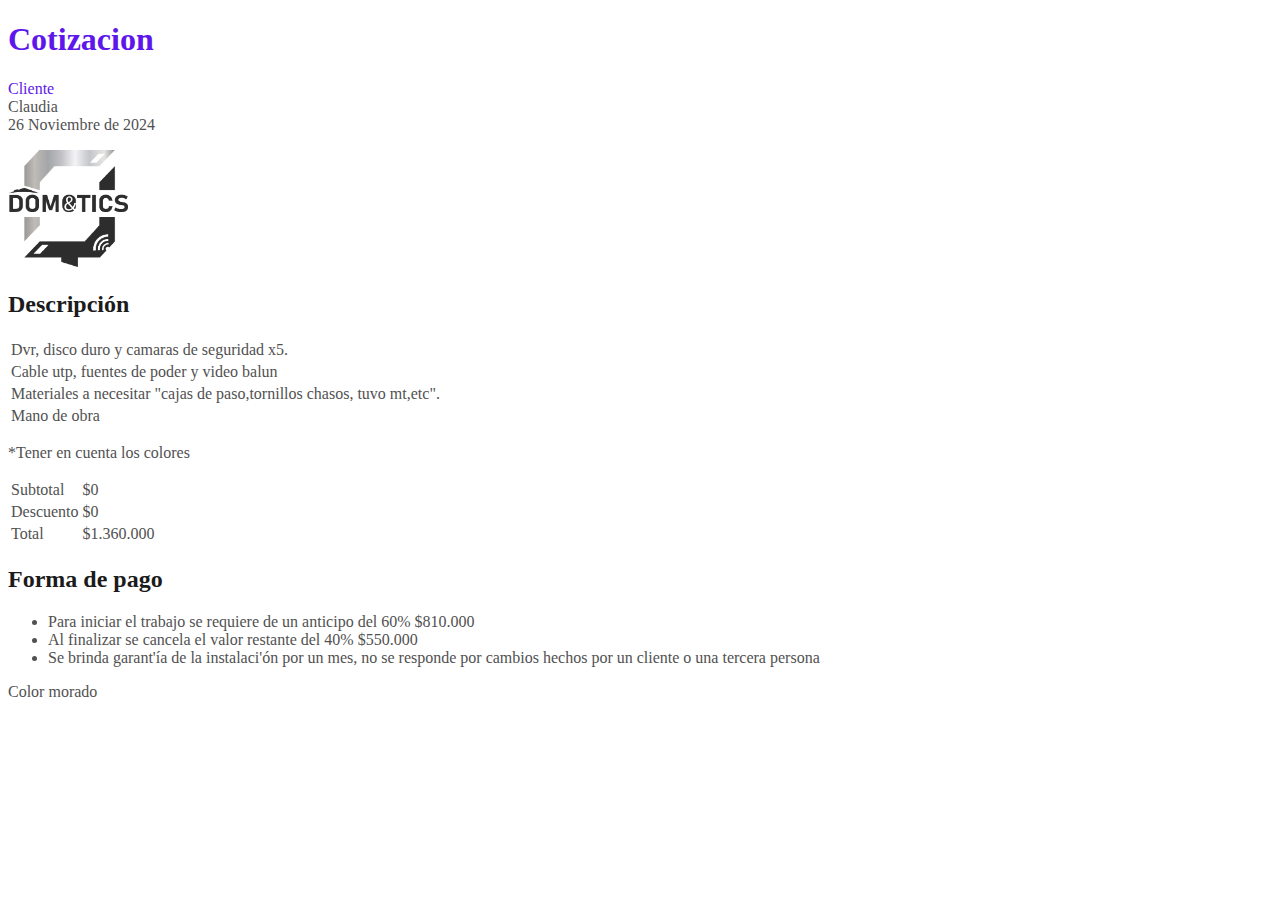
==== index.html @ af8cd042 "agregado estilo" ====
<!DOCTYPE html>
<html lang="es">

<head>
	<meta charset="UTF-8">
	<meta name="viewport" content="width=device-width, initial-scale=1.0">
	<title>Cotizacion</title>
	<link rel="stylesheet" href="estilo.css">
</head>

<body>
	<header id="cabezote-principal">
		<h1>Cotizacion</h1>
		<div id="Cliente">
			<p>
				<span>Cliente</span>
				<span>Claudia</span>
				<span>26 Noviembre de 2024</span>
			</p>
		</div>
		<img src="logo.jpg" alt="logo" width="120" />
	</header>
	<main>
		<section id="desc">
			<header>
				<h2>Descripción</h2>
			</header>
			<article>
				<table>
					<tr>
						<td>Dvr, disco duro y camaras de seguridad x5.</td>
						<td></td>
					</tr>
					<tr>
						<td>Cable utp, fuentes de poder y video balun</td>
						<td></td>
					</tr>
					<tr>
						<td>Materiales a necesitar "cajas de paso,tornillos chasos, tuvo mt,etc".</td>
						<td></td>
					</tr>
					<tr>
						<td>Mano de obra</td>
						<td></td>
					</tr>
				</table>
				<p>*Tener en cuenta los colores</p>
			</article>
			<article>
				<table>
					<tr>
						<td>Subtotal</td>
						<td>$0</td>
					</tr>
					<tr>
						<td>Descuento</td>
						<td>$0</td>
					</tr>
					<tr>
						<td>Total</td>
						<td>$1.360.000</td>
					</tr>
				</table>
			</article>
		</section>
		<section>
			<header>
				<h2>Forma de pago</h2>
			</header>
			<ul>
				<li>Para iniciar el trabajo se requiere de un anticipo del 60% $810.000</li>
				<li>Al finalizar se cancela el valor restante del 40% $550.000</li>
				<li>Se brinda garant'ía de la instalaci'ón por un mes, no se responde por cambios hechos por un cliente
					o una tercera persona</li>
			</ul>
		</section>
	</main>
	<footer>
		<div>Color morado</div>
	</footer>
</body>

</html>
---- estilo.css ----
/* variables*/
:root {
	--morado: #5E17EB;
	--black: #000;
	--text: #515151;
	--negrita: #1b1b1b;
}

body {
	color: var(--text);
}

/*elementos globales*/
h1,
h2,
h3,
h4,
h5,
h6 {
	color: var(--negrita)
}

/* elementos especificos*/

header#cabezote-principal h1 {
	color: #5E17EB;
}

header#cabezote-principal div#Cliente p span {
	display: block;
}

header#cabezote-principal div#Cliente p span:first-child {
	color: var(--morado);
}


/*header#cabezote-principal div#Cliente */
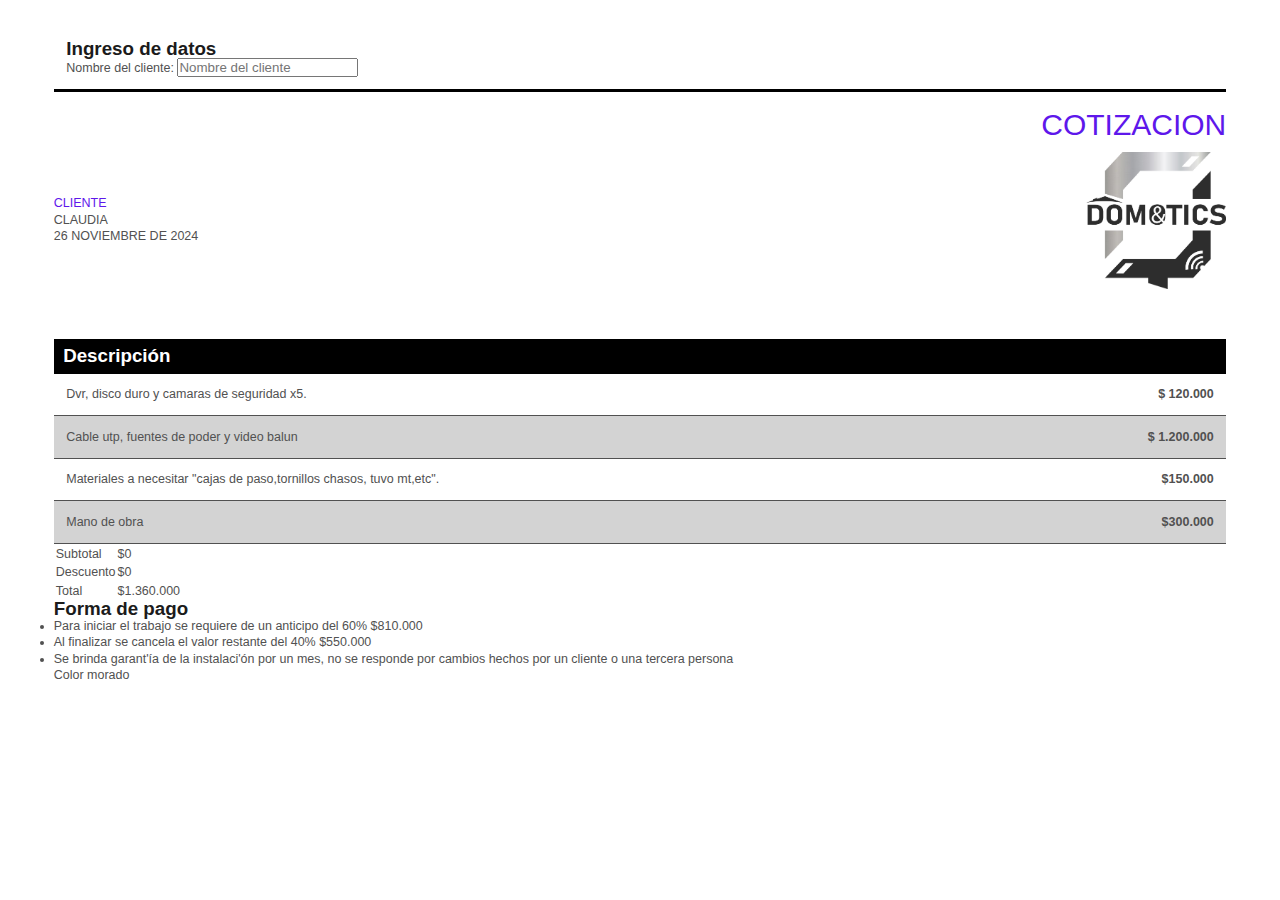
==== commit 784fe91b: "Primero" ====
--- a/index.html
+++ b/index.html
@@ -9,42 +9,50 @@
 </head>
 
 <body>
-	<header id="cabezote-principal">
-		<h1>Cotizacion</h1>
-		<div id="Cliente">
-			<p>
-				<span>Cliente</span>
-				<span>Claudia</span>
-				<span>26 Noviembre de 2024</span>
-			</p>
-		</div>
-		<img src="logo.jpg" alt="logo" width="120" />
-	</header>
+	<section id="data-input">
+		<h2>Ingreso de datos</h2>
+		<label for="nombre-cliente">
+			<span>Nombre del cliente:</span>
+			<input type="text" name="nombre-cliente" id="nombre-cliente" placeholder="Nombre del cliente">
+		</label>
+	</section>
 	<main>
+		<header id="cabezote-principal">
+			<h1>Cotizacion</h1>
+			<div id="Cliente">
+				<p>
+					<span>Cliente</span>
+					<span>Claudia</span>
+					<span>26 Noviembre de 2024</span>
+				</p>
+			</div>
+			<img src="logo.jpg" alt="logo" width="120" />
+		</header>
 		<section id="desc">
 			<header>
 				<h2>Descripción</h2>
 			</header>
 			<article>
-				<table>
-					<tr>
-						<td>Dvr, disco duro y camaras de seguridad x5.</td>
-						<td></td>
+				<table id="item-desc">
+					<tr class="linea">
+						<td class="item-desc__text">Dvr, disco duro y camaras de seguridad x5.</td>
+						<td class="item-desc__price">$ 120.000</td>
 					</tr>
-					<tr>
-						<td>Cable utp, fuentes de poder y video balun</td>
-						<td></td>
+					<tr class="linea">
+						<td class="item-desc__text">Cable utp, fuentes de poder y video balun</td>
+						<td class="item-desc__price">$ 1.200.000</td>
 					</tr>
-					<tr>
-						<td>Materiales a necesitar "cajas de paso,tornillos chasos, tuvo mt,etc".</td>
-						<td></td>
+					<tr class="linea">
+						<td class="item-desc__text">Materiales a necesitar "cajas de paso,tornillos chasos, tuvo
+							mt,etc".
+						</td>
+						<td class="item-desc__price">$150.000</td>
 					</tr>
-					<tr>
-						<td>Mano de obra</td>
-						<td></td>
+					<tr class="linea">
+						<td class="item-desc__text">Mano de obra</td>
+						<td class="item-desc__price">$300.000</td>
 					</tr>
 				</table>
-				<p>*Tener en cuenta los colores</p>
 			</article>
 			<article>
 				<table>
--- a/estilo.css
+++ b/estilo.css
@@ -4,35 +4,117 @@
 	--black: #000;
 	--text: #515151;
 	--negrita: #1b1b1b;
+	--line-height: 1.65em;
+}
+
+/*elementos globales o comunes*/
+
+
+html {
+	font-size: 62.5%;
+	font-family: sans-serif;
+	line-height: var(--line-height);
 }
 
 body {
 	color: var(--text);
+	font-size: 1.25rem;
+	margin: 2.3em 4.3em 0em;
 }
 
-/*elementos globales*/
+* {
+	margin: 0;
+	padding: 0;
+}
+
 h1,
 h2,
 h3,
 h4,
 h5,
 h6 {
-	color: var(--negrita)
+	color: var(--negrita);
+	font-size: 1.5em;
 }
 
 /* elementos especificos*/
 
+header#cabezote-principal {
+	display: flex;
+	align-items: center;
+	flex-wrap: wrap;
+	justify-content: space-between;
+}
+
 header#cabezote-principal h1 {
 	color: #5E17EB;
+	font-size: 2.4em;
+	font-weight: normal;
+	margin-bottom: 0.6em;
+	text-align: right;
+	text-transform: uppercase;
+	width: 100%;
 }
+
+header#cabezote-principal div#Cliente {}
 
 header#cabezote-principal div#Cliente p span {
 	display: block;
+	text-transform: uppercase;
 }
 
 header#cabezote-principal div#Cliente p span:first-child {
 	color: var(--morado);
 }
 
+header#cabezote-principal img {
+	width: 140px;
+}
 
-/*header#cabezote-principal div#Cliente */+#data-input {
+	border-bottom: solid .25em #000;
+	margin-bottom: 2em;
+	padding: 1em;
+}
+
+#desc header {
+	margin-top: 4em;
+}
+
+#desc header h2 {
+	background-color: #000;
+	color: white;
+	padding: .5em;
+}
+
+#item-desc {
+	border-collapse: collapse;
+	width: 100%;
+}
+
+#item-desc .linea {
+	border-bottom: solid .125em var(--text);
+	height: calc(2*var(--line-height));
+
+}
+
+#item-desc .linea:nth-child(even) {
+	background-color: lightgray;
+}
+
+#item-desc .linea .item-desc__price {
+	font-weight: bold;
+	text-align: right;
+
+}
+
+#item-desc .linea td[class^="item-desc__"] {
+	padding: 1em;
+}
+
+/* @media print {
+
+	body {
+		background-color: aqua;
+	}
+}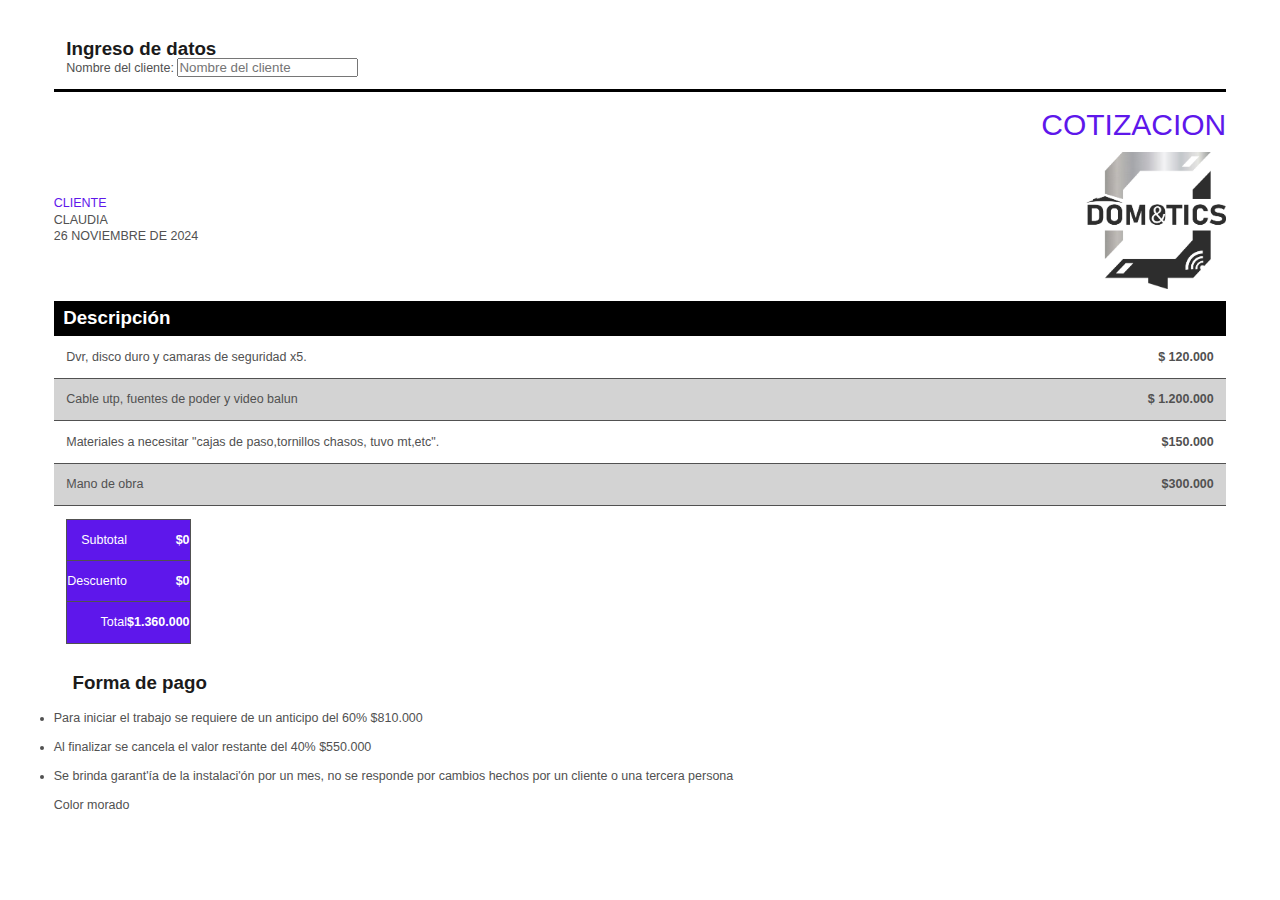
==== commit c72ccdb9: "estilo subtotal" ====
--- a/index.html
+++ b/index.html
@@ -55,28 +55,28 @@
 				</table>
 			</article>
 			<article>
-				<table>
-					<tr>
-						<td>Subtotal</td>
-						<td>$0</td>
+				<table id="total-descu">
+					<tr class="linea">
+						<td class="total-desc__texto">Subtotal</td>
+						<td class="total-desc__price">$0</td>
 					</tr>
-					<tr>
-						<td>Descuento</td>
-						<td>$0</td>
+					<tr class="linea">
+						<td class="total-desc__texto">Descuento</td>
+						<td class="total-desc__price">$0</td>
 					</tr>
-					<tr>
-						<td>Total</td>
-						<td>$1.360.000</td>
+					<tr class="linea">
+						<td class="total-desc__texto">Total</td>
+						<td class="total-desc__price">$1.360.000</td>
 					</tr>
 				</table>
 			</article>
 		</section>
-		<section>
+		<section id="formaDePago">
 			<header>
 				<h2>Forma de pago</h2>
 			</header>
 			<ul>
-				<li>Para iniciar el trabajo se requiere de un anticipo del 60% $810.000</li>
+				<li class="inicioPago">Para iniciar el trabajo se requiere de un anticipo del 60% $810.000</li>
 				<li>Al finalizar se cancela el valor restante del 40% $550.000</li>
 				<li>Se brinda garant'ía de la instalaci'ón por un mes, no se responde por cambios hechos por un cliente
 					o una tercera persona</li>
--- a/estilo.css
+++ b/estilo.css
@@ -56,8 +56,6 @@
 	width: 100%;
 }
 
-header#cabezote-principal div#Cliente {}
-
 header#cabezote-principal div#Cliente p span {
 	display: block;
 	text-transform: uppercase;
@@ -78,7 +76,7 @@
 }
 
 #desc header {
-	margin-top: 4em;
+	margin-top: 1em;
 }
 
 #desc header h2 {
@@ -112,9 +110,43 @@
 	padding: 1em;
 }
 
+#total-descu {
+	border-collapse: collapse;
+	text-align: right;
+	margin: 1em;
+
+}
+
+#total-descu .linea {
+	border: solid .125em var(--text);
+	height: calc(2*var(--line-height));
+
+}
+
+
+#total-descu .linea .total-desc__price {
+	font-weight: bold;
+}
+
+#total-descu .linea td[class^="total-desc__"] {
+	background-color: var(--morado);
+	color: white;
+
+}
+
+#formaDePago header h2 {
+	border-bottom: #000;
+	padding: 1em;
+}
+
+#formaDePago ul li {
+	padding-bottom: 1em;
+
+}
+
 /* @media print {
 
-	body {
-		background-color: aqua;
+body {
+	background-color: aqua;
 	}
-}+	}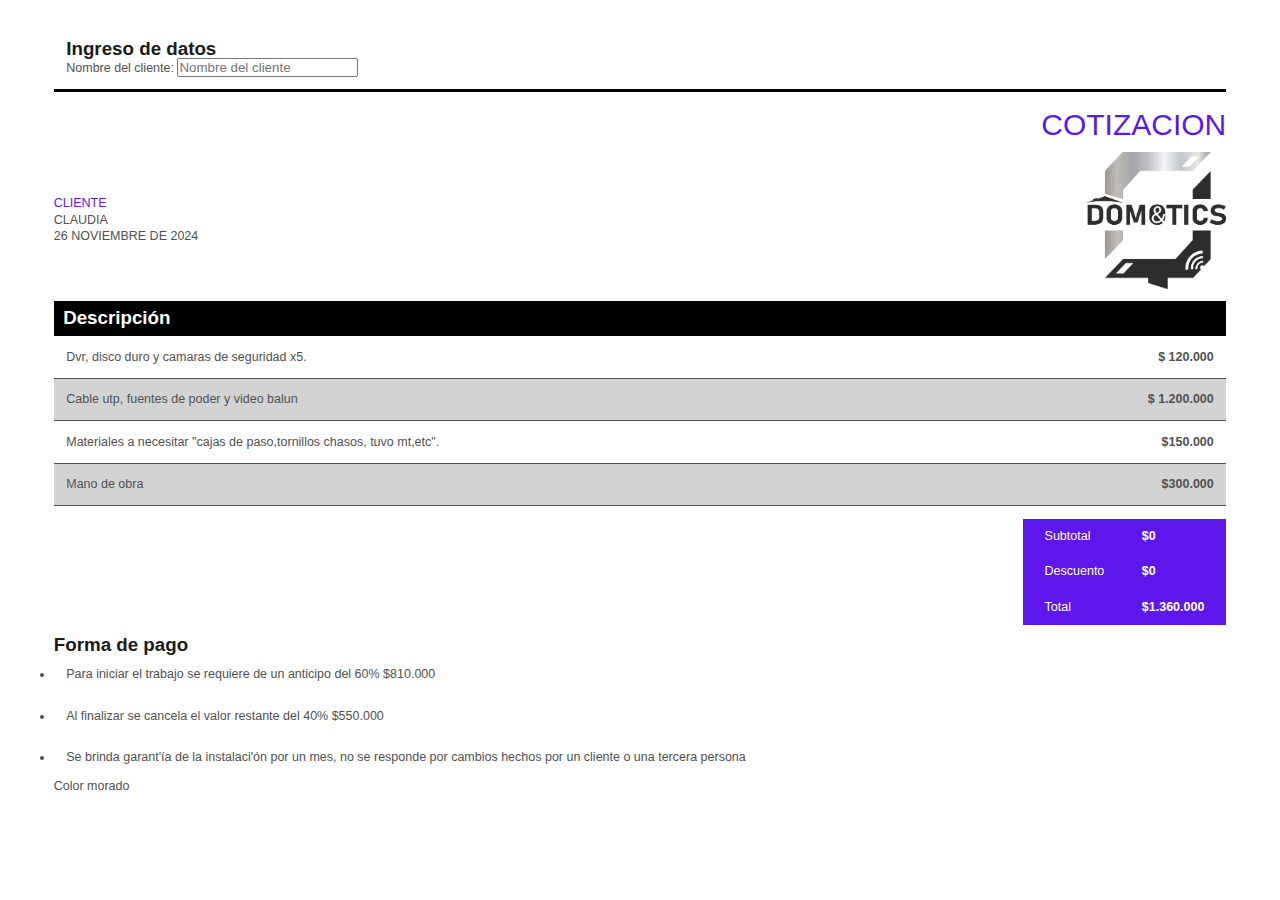
==== commit ce94d3d9: "Mejora de codigo estilo subtotal" ====
--- a/index.html
+++ b/index.html
@@ -54,7 +54,7 @@
 					</tr>
 				</table>
 			</article>
-			<article>
+			<article id="wrapper-total-descu">
 				<table id="total-descu">
 					<tr class="linea">
 						<td class="total-desc__texto">Subtotal</td>
--- a/estilo.css
+++ b/estilo.css
@@ -110,41 +110,45 @@
 	padding: 1em;
 }
 
+#wrapper-total-descu {
+	display: flex;
+	justify-content: flex-end;
+	margin-top: 1em;
+}
+
 #total-descu {
 	border-collapse: collapse;
-	text-align: right;
-	margin: 1em;
-
 }
-
-#total-descu .linea {
-	border: solid .125em var(--text);
-	height: calc(2*var(--line-height));
-
-}
-
 
 #total-descu .linea .total-desc__price {
 	font-weight: bold;
+	padding-right: 1.75em;
 }
 
-#total-descu .linea td[class^="total-desc__"] {
+/*
+#total-descu .linea td.total-desc__texto,
+#total-descu .linea td.total-desc__price
+*/
+#total-descu [class^="total-desc__"] {
 	background-color: var(--morado);
 	color: white;
-
+	padding: .75em;
 }
 
-#formaDePago header h2 {
-	border-bottom: #000;
-	padding: 1em;
+#total-descu .total-desc__texto {
+	padding-right: 2.25em;
+	padding-left: 1.75em;
+}
+
+#formaDePago {
+	/* colcoarle borde inferiorA*/
+	margin-top: 1em;
 }
 
 #formaDePago ul li {
-	padding-bottom: 1em;
+	padding: 1em;
 
-}
-
-/* @media print {
+	/* @media print {
 
 body {
 	background-color: aqua;
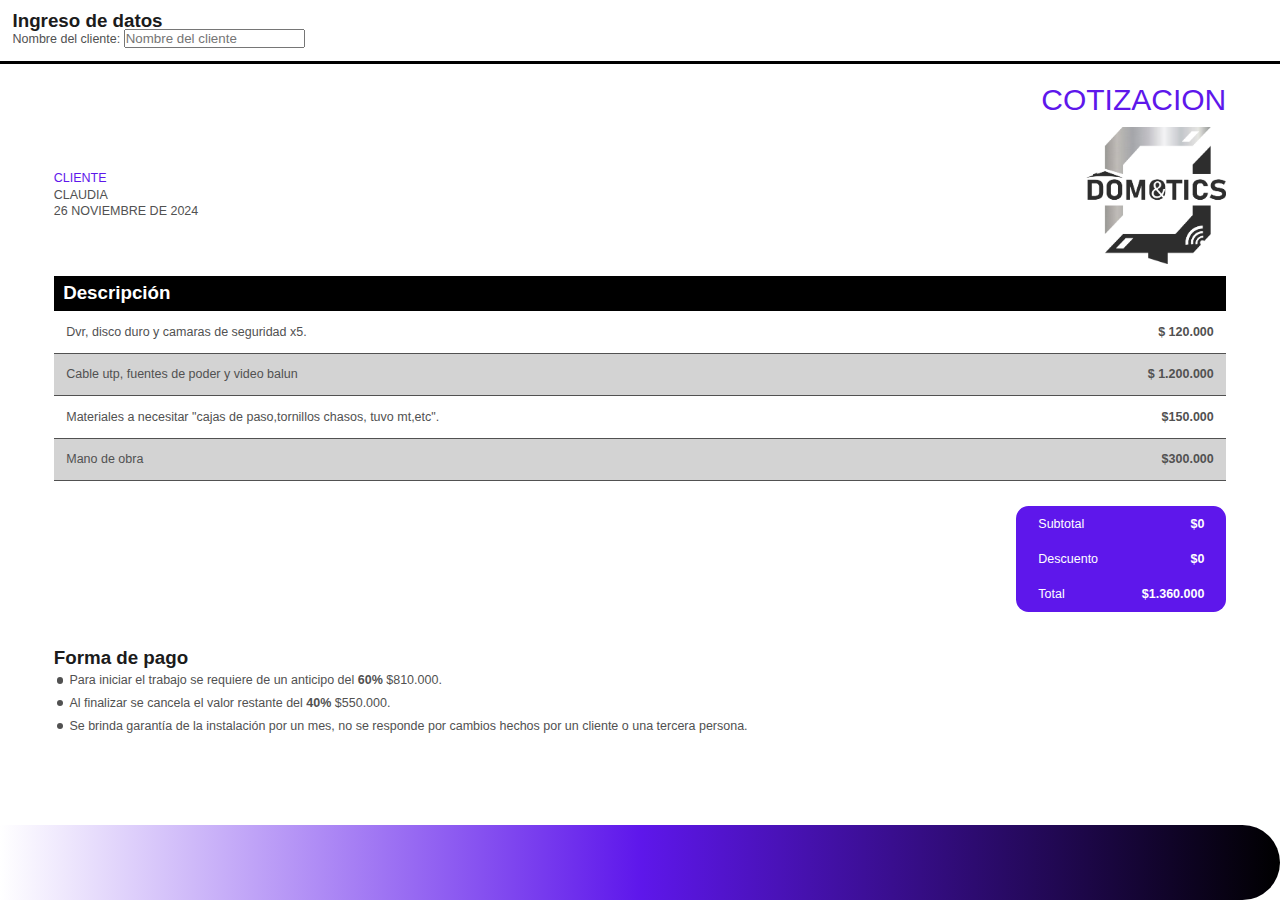
==== commit b5745bab: "terminado diseño y maquetado" ====
--- a/index.html
+++ b/index.html
@@ -5,7 +5,8 @@
 	<meta charset="UTF-8">
 	<meta name="viewport" content="width=device-width, initial-scale=1.0">
 	<title>Cotizacion</title>
-	<link rel="stylesheet" href="estilo.css">
+	<link rel="stylesheet" href="estilo.css" media="screen">
+	<link href="estilo.css" media="print" rel="stylesheet" />
 </head>
 
 <body>
@@ -55,20 +56,22 @@
 				</table>
 			</article>
 			<article id="wrapper-total-descu">
-				<table id="total-descu">
-					<tr class="linea">
-						<td class="total-desc__texto">Subtotal</td>
-						<td class="total-desc__price">$0</td>
-					</tr>
-					<tr class="linea">
-						<td class="total-desc__texto">Descuento</td>
-						<td class="total-desc__price">$0</td>
-					</tr>
-					<tr class="linea">
-						<td class="total-desc__texto">Total</td>
-						<td class="total-desc__price">$1.360.000</td>
-					</tr>
-				</table>
+				<div class="contenedor-borde">
+					<table id="total-descu">
+						<tr class="linea">
+							<td class="total-desc__texto">Subtotal</td>
+							<td class="total-desc__price">$0</td>
+						</tr>
+						<tr class="linea">
+							<td class="total-desc__texto">Descuento</td>
+							<td class="total-desc__price">$0</td>
+						</tr>
+						<tr class="linea">
+							<td class="total-desc__texto">Total</td>
+							<td class="total-desc__price">$1.360.000</td>
+						</tr>
+					</table>
+				</div>
 			</article>
 		</section>
 		<section id="formaDePago">
@@ -76,15 +79,19 @@
 				<h2>Forma de pago</h2>
 			</header>
 			<ul>
-				<li class="inicioPago">Para iniciar el trabajo se requiere de un anticipo del 60% $810.000</li>
-				<li>Al finalizar se cancela el valor restante del 40% $550.000</li>
-				<li>Se brinda garant'ía de la instalaci'ón por un mes, no se responde por cambios hechos por un cliente
-					o una tercera persona</li>
+				<li class="inicioPago">
+					Para iniciar el trabajo se requiere de un anticipo del <strong>60%</strong> <span>$810.000</span>.
+				</li>
+				<li>
+					Al finalizar se cancela el valor restante del <strong>40%</strong> <span>$550.000</span>.
+				</li>
+				<li>Se brinda garantía de la instalación por un mes, no se responde por cambios hechos por un cliente
+					o una tercera persona.</li>
 			</ul>
 		</section>
 	</main>
 	<footer>
-		<div>Color morado</div>
+		<div class="contenedor-borde"></div>
 	</footer>
 </body>
 
--- a/estilo.css
+++ b/estilo.css
@@ -19,10 +19,11 @@
 body {
 	color: var(--text);
 	font-size: 1.25rem;
-	margin: 2.3em 4.3em 0em;
+	min-height: 100vh;
 }
 
 * {
+	box-sizing: border-box;
 	margin: 0;
 	padding: 0;
 }
@@ -37,8 +38,12 @@
 	font-size: 1.5em;
 }
 
-/* elementos especificos*/
-
+
+/**********************
+ elementos especificos
+***************************/
+
+/* Main header*/
 header#cabezote-principal {
 	display: flex;
 	align-items: center;
@@ -69,12 +74,21 @@
 	width: 140px;
 }
 
+
+
+
+/*Main section descripcion*/
+
 #data-input {
 	border-bottom: solid .25em #000;
 	margin-bottom: 2em;
 	padding: 1em;
 }
 
+main {
+	margin: 2.3em 4.3em;
+}
+
 #desc header {
 	margin-top: 1em;
 }
@@ -113,7 +127,7 @@
 #wrapper-total-descu {
 	display: flex;
 	justify-content: flex-end;
-	margin-top: 1em;
+	margin-top: 2em;
 }
 
 #total-descu {
@@ -123,6 +137,7 @@
 #total-descu .linea .total-desc__price {
 	font-weight: bold;
 	padding-right: 1.75em;
+	text-align: right;
 }
 
 /*
@@ -136,21 +151,71 @@
 }
 
 #total-descu .total-desc__texto {
-	padding-right: 2.25em;
+	padding-right: 2.75em;
 	padding-left: 1.75em;
 }
+
+
+
+/*main section forma de pago*/
 
 #formaDePago {
 	/* colcoarle borde inferiorA*/
-	margin-top: 1em;
-}
-
-#formaDePago ul li {
-	padding: 1em;
-
-	/* @media print {
-
-body {
-	background-color: aqua;
+	margin-top: 3em;
+}
+
+#formaDePago ul {
+	list-style: none;
+}
+
+#formaDePago li {
+	position: relative;
+	padding-left: 1.25em;
+	margin: .5em 0;
+}
+
+#formaDePago ul li::before {
+	background-color: var(--text);
+	border-radius: 100%;
+	content: " ";
+	display: block;
+	left: 0.25em;
+	top: 0.65em;
+	width: 0.5em;
+
+	position: absolute;
+	height: 0.5em;
+	transform: translate(0, -50%);
+}
+
+.contenedor-borde {
+	border-radius: 4em;
+	overflow: hidden;
+}
+
+#wrapper-total-descu .contenedor-borde {
+	border-radius: 1em;
+}
+
+
+
+/* footer - pie de pagina */
+footer {
+	position: sticky;
+	top: 100vh;
+}
+
+footer .contenedor-borde {
+	background: linear-gradient(to right, white, var(--morado), var(--black));
+	border-bottom-left-radius: 0;
+	border-top-left-radius: 0;
+	height: 6em;
+	margin-top: 3em;
+}
+
+@media print {
+	#data-input {
+		display: none;
 	}
-	}+
+}--- a/estilo.css
+++ b/estilo.css
@@ -19,10 +19,11 @@
 body {
 	color: var(--text);
 	font-size: 1.25rem;
-	margin: 2.3em 4.3em 0em;
+	min-height: 100vh;
 }
 
 * {
+	box-sizing: border-box;
 	margin: 0;
 	padding: 0;
 }
@@ -37,8 +38,12 @@
 	font-size: 1.5em;
 }
 
-/* elementos especificos*/
-
+
+/**********************
+ elementos especificos
+***************************/
+
+/* Main header*/
 header#cabezote-principal {
 	display: flex;
 	align-items: center;
@@ -69,12 +74,21 @@
 	width: 140px;
 }
 
+
+
+
+/*Main section descripcion*/
+
 #data-input {
 	border-bottom: solid .25em #000;
 	margin-bottom: 2em;
 	padding: 1em;
 }
 
+main {
+	margin: 2.3em 4.3em;
+}
+
 #desc header {
 	margin-top: 1em;
 }
@@ -113,7 +127,7 @@
 #wrapper-total-descu {
 	display: flex;
 	justify-content: flex-end;
-	margin-top: 1em;
+	margin-top: 2em;
 }
 
 #total-descu {
@@ -123,6 +137,7 @@
 #total-descu .linea .total-desc__price {
 	font-weight: bold;
 	padding-right: 1.75em;
+	text-align: right;
 }
 
 /*
@@ -136,21 +151,71 @@
 }
 
 #total-descu .total-desc__texto {
-	padding-right: 2.25em;
+	padding-right: 2.75em;
 	padding-left: 1.75em;
 }
+
+
+
+/*main section forma de pago*/
 
 #formaDePago {
 	/* colcoarle borde inferiorA*/
-	margin-top: 1em;
-}
-
-#formaDePago ul li {
-	padding: 1em;
-
-	/* @media print {
-
-body {
-	background-color: aqua;
+	margin-top: 3em;
+}
+
+#formaDePago ul {
+	list-style: none;
+}
+
+#formaDePago li {
+	position: relative;
+	padding-left: 1.25em;
+	margin: .5em 0;
+}
+
+#formaDePago ul li::before {
+	background-color: var(--text);
+	border-radius: 100%;
+	content: " ";
+	display: block;
+	left: 0.25em;
+	top: 0.65em;
+	width: 0.5em;
+
+	position: absolute;
+	height: 0.5em;
+	transform: translate(0, -50%);
+}
+
+.contenedor-borde {
+	border-radius: 4em;
+	overflow: hidden;
+}
+
+#wrapper-total-descu .contenedor-borde {
+	border-radius: 1em;
+}
+
+
+
+/* footer - pie de pagina */
+footer {
+	position: sticky;
+	top: 100vh;
+}
+
+footer .contenedor-borde {
+	background: linear-gradient(to right, white, var(--morado), var(--black));
+	border-bottom-left-radius: 0;
+	border-top-left-radius: 0;
+	height: 6em;
+	margin-top: 3em;
+}
+
+@media print {
+	#data-input {
+		display: none;
 	}
-	}+
+}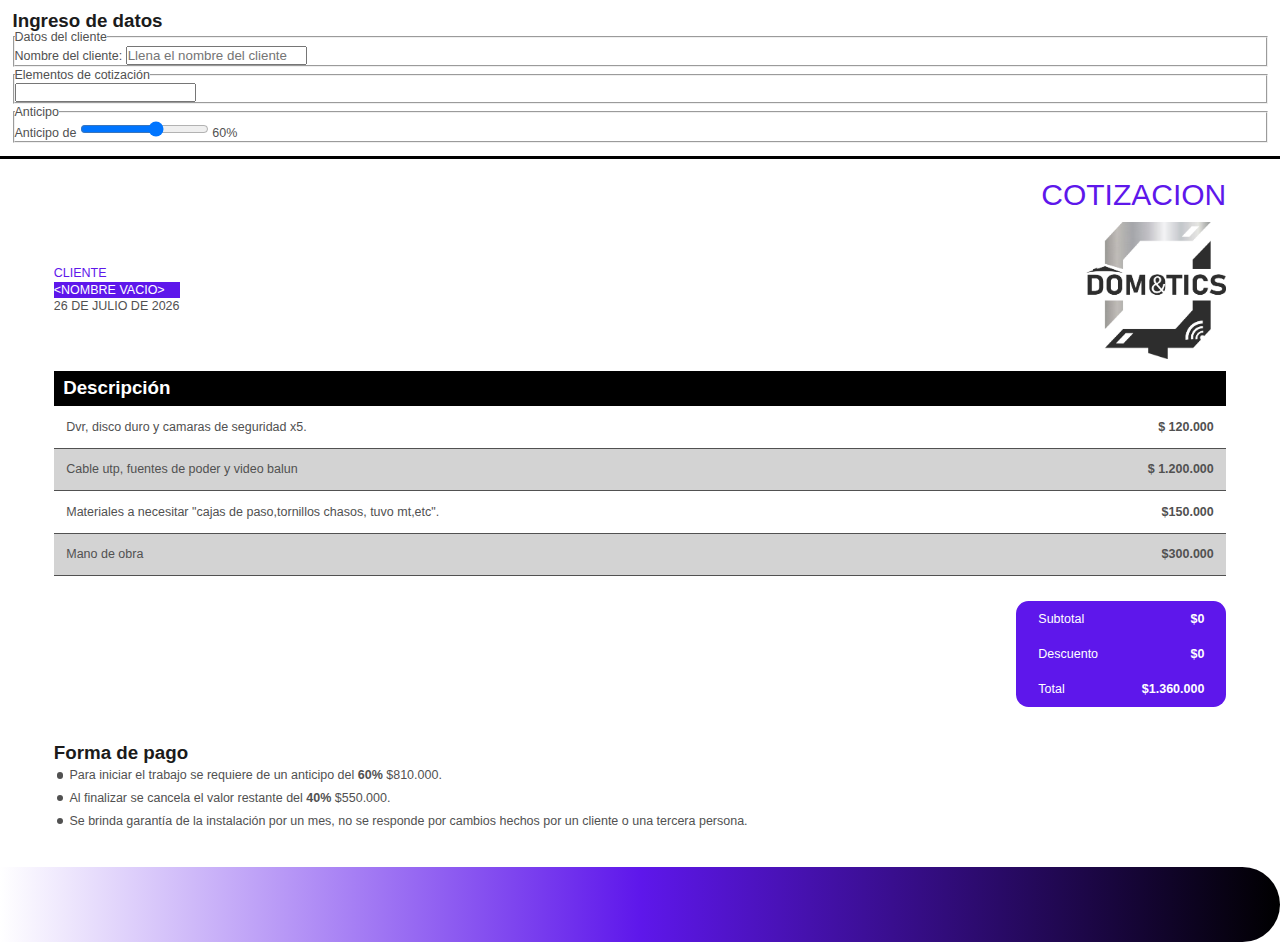
==== commit 004318d0: "conexion del input con js" ====
--- a/index.html
+++ b/index.html
@@ -7,15 +7,32 @@
 	<title>Cotizacion</title>
 	<link rel="stylesheet" href="estilo.css" media="screen">
 	<link href="estilo.css" media="print" rel="stylesheet" />
+	<script src="cotizacion.js"></script>
 </head>
 
 <body>
 	<section id="data-input">
 		<h2>Ingreso de datos</h2>
-		<label for="nombre-cliente">
-			<span>Nombre del cliente:</span>
-			<input type="text" name="nombre-cliente" id="nombre-cliente" placeholder="Nombre del cliente">
-		</label>
+		<form>
+			<fieldset>
+				<legend>Datos del cliente</legend>
+				<label for="input-nombre-cliente">
+					<span>Nombre del cliente:</span>
+					<input type="text" name="nombre-cliente" id="input-nombre-cliente"
+						placeholder="Llena el nombre del cliente">
+				</label>
+			</fieldset>
+			<fieldset>
+				<legend>Elementos de cotización</legend>
+				<input type="text">
+			</fieldset>
+			<fieldset oninput="x.value=parseInt(a.value)">
+				<legend>Anticipo</legend>
+				Anticipo de <input type="range" min="0" max="100" step="10" value="60" id="a">
+				<output name="x" for="a b">60</output>%
+			</fieldset>
+		</form>
+
 	</section>
 	<main>
 		<header id="cabezote-principal">
@@ -23,8 +40,8 @@
 			<div id="Cliente">
 				<p>
 					<span>Cliente</span>
-					<span>Claudia</span>
-					<span>26 Noviembre de 2024</span>
+					<span id="nombre-cliente"></span>
+					<span id="fecha-cotizacion"></span>
 				</p>
 			</div>
 			<img src="logo.jpg" alt="logo" width="120" />
--- a/estilo.css
+++ b/estilo.css
@@ -117,7 +117,6 @@
 #item-desc .linea .item-desc__price {
 	font-weight: bold;
 	text-align: right;
-
 }
 
 #item-desc .linea td[class^="item-desc__"] {
--- a/estilo.css
+++ b/estilo.css
@@ -117,7 +117,6 @@
 #item-desc .linea .item-desc__price {
 	font-weight: bold;
 	text-align: right;
-
 }
 
 #item-desc .linea td[class^="item-desc__"] {
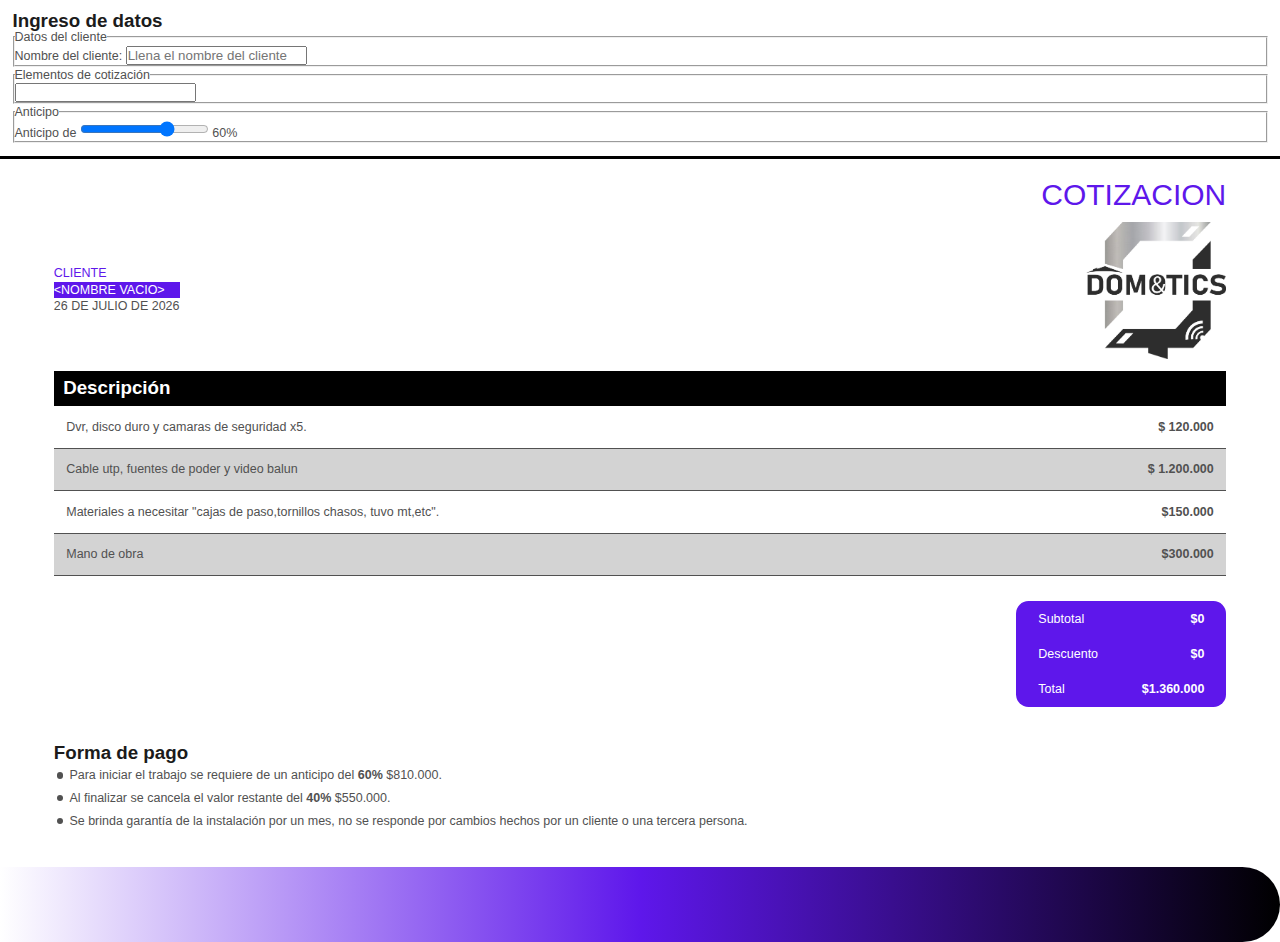
==== commit e0f5b25a: "cotizacion completada, se agregaron: tabla de productos, mejoras del interfaz" ====
--- a/index.html
+++ b/index.html
@@ -1,115 +1,114 @@
-<!DOCTYPE html>
-<html lang="es">
-
-<head>
-	<meta charset="UTF-8">
-	<meta name="viewport" content="width=device-width, initial-scale=1.0">
-	<title>Cotizacion</title>
-	<link rel="stylesheet" href="estilo.css" media="screen">
-	<link href="estilo.css" media="print" rel="stylesheet" />
-	<script src="cotizacion.js"></script>
-</head>
-
-<body>
-	<section id="data-input">
-		<h2>Ingreso de datos</h2>
-		<form>
-			<fieldset>
-				<legend>Datos del cliente</legend>
-				<label for="input-nombre-cliente">
-					<span>Nombre del cliente:</span>
-					<input type="text" name="nombre-cliente" id="input-nombre-cliente"
-						placeholder="Llena el nombre del cliente">
-				</label>
-			</fieldset>
-			<fieldset>
-				<legend>Elementos de cotización</legend>
-				<input type="text">
-			</fieldset>
-			<fieldset oninput="x.value=parseInt(a.value)">
-				<legend>Anticipo</legend>
-				Anticipo de <input type="range" min="0" max="100" step="10" value="60" id="a">
-				<output name="x" for="a b">60</output>%
-			</fieldset>
-		</form>
-
-	</section>
-	<main>
-		<header id="cabezote-principal">
-			<h1>Cotizacion</h1>
-			<div id="Cliente">
-				<p>
-					<span>Cliente</span>
-					<span id="nombre-cliente"></span>
-					<span id="fecha-cotizacion"></span>
-				</p>
-			</div>
-			<img src="logo.jpg" alt="logo" width="120" />
-		</header>
-		<section id="desc">
-			<header>
-				<h2>Descripción</h2>
-			</header>
-			<article>
-				<table id="item-desc">
-					<tr class="linea">
-						<td class="item-desc__text">Dvr, disco duro y camaras de seguridad x5.</td>
-						<td class="item-desc__price">$ 120.000</td>
-					</tr>
-					<tr class="linea">
-						<td class="item-desc__text">Cable utp, fuentes de poder y video balun</td>
-						<td class="item-desc__price">$ 1.200.000</td>
-					</tr>
-					<tr class="linea">
-						<td class="item-desc__text">Materiales a necesitar "cajas de paso,tornillos chasos, tuvo
-							mt,etc".
-						</td>
-						<td class="item-desc__price">$150.000</td>
-					</tr>
-					<tr class="linea">
-						<td class="item-desc__text">Mano de obra</td>
-						<td class="item-desc__price">$300.000</td>
-					</tr>
-				</table>
-			</article>
-			<article id="wrapper-total-descu">
-				<div class="contenedor-borde">
-					<table id="total-descu">
-						<tr class="linea">
-							<td class="total-desc__texto">Subtotal</td>
-							<td class="total-desc__price">$0</td>
-						</tr>
-						<tr class="linea">
-							<td class="total-desc__texto">Descuento</td>
-							<td class="total-desc__price">$0</td>
-						</tr>
-						<tr class="linea">
-							<td class="total-desc__texto">Total</td>
-							<td class="total-desc__price">$1.360.000</td>
-						</tr>
-					</table>
-				</div>
-			</article>
-		</section>
-		<section id="formaDePago">
-			<header>
-				<h2>Forma de pago</h2>
-			</header>
-			<ul>
-				<li class="inicioPago">
-					Para iniciar el trabajo se requiere de un anticipo del <strong>60%</strong> <span>$810.000</span>.
-				</li>
-				<li>
-					Al finalizar se cancela el valor restante del <strong>40%</strong> <span>$550.000</span>.
-				</li>
-				<li>Se brinda garantía de la instalación por un mes, no se responde por cambios hechos por un cliente
-					o una tercera persona.</li>
-			</ul>
-		</section>
-	</main>
-	<footer>
-		<div class="contenedor-borde"></div>
-	</footer>
-</body>
-
+<!DOCTYPE html>
+<html lang="es">
+
+<head>
+	<meta charset="UTF-8">
+	<meta name="viewport" content="width=device-width, initial-scale=1.0">
+	<title>Cotizacion</title>
+	<link rel="stylesheet" href="estilo.css" media="screen">
+	<link href="estilo.css" media="print" rel="stylesheet" />
+	<script src="cotizacion.js"></script>
+</head>
+
+<body>
+	<section id="data-input">
+		<h2>Ingreso de datos</h2>
+		<form>
+			<fieldset>
+				<legend>Datos del cliente</legend>
+				<label for="input-nombre-cliente">
+					<span>Nombre del cliente:</span>
+					<input type="text" name="nombre-cliente" id="input-nombre-cliente"
+						placeholder="Llena el nombre del cliente">
+				</label>
+			</fieldset>
+			<fieldset>
+				<legend>Elementos de cotización</legend>
+				<input type="text">
+			</fieldset>
+			<fieldset oninput="x.value=parseInt(a.value)">
+				<legend>Anticipo</legend>
+				Anticipo de <input type="range" min="0" max="100" step="10" value="70" id="a">
+				<output name="x" for="a">60</output>%
+			</fieldset>
+		</form>
+	</section>
+	<main>
+		<header id="cabezote-principal">
+			<h1>Cotizacion</h1>
+			<div id="Cliente">
+				<p>
+					<span>Cliente</span>
+					<span id="nombre-cliente"></span>
+					<span id="fecha-cotizacion"></span>
+				</p>
+			</div>
+			<img src="logo.jpg" alt="logo" width="120" />
+		</header>
+		<section id="desc">
+			<header>
+				<h2>Descripción</h2>
+			</header>
+			<article>
+				<table id="item-desc">
+					<tr class="linea">
+						<td class="item-desc__text">Dvr, disco duro y camaras de seguridad x5.</td>
+						<td class="item-desc__price">$ 120.000</td>
+					</tr>
+					<tr class="linea">
+						<td class="item-desc__text">Cable utp, fuentes de poder y video balun</td>
+						<td class="item-desc__price">$ 1.200.000</td>
+					</tr>
+					<tr class="linea">
+						<td class="item-desc__text">Materiales a necesitar "cajas de paso,tornillos chasos, tuvo
+							mt,etc".
+						</td>
+						<td class="item-desc__price">$150.000</td>
+					</tr>
+					<tr class="linea">
+						<td class="item-desc__text">Mano de obra</td>
+						<td class="item-desc__price">$300.000</td>
+					</tr>
+				</table>
+			</article>
+			<article id="wrapper-total-descu">
+				<div class="contenedor-borde">
+					<table id="total-descu">
+						<tr class="linea">
+							<td class="total-desc__texto">Subtotal</td>
+							<td class="total-desc__price">$0</td>
+						</tr>
+						<tr class="linea">
+							<td class="total-desc__texto">Descuento</td>
+							<td class="total-desc__price">$0</td>
+						</tr>
+						<tr class="linea">
+							<td class="total-desc__texto">Total</td>
+							<td class="total-desc__price">$1.360.000</td>
+						</tr>
+					</table>
+				</div>
+			</article>
+		</section>
+		<section id="formaDePago">
+			<header>
+				<h2>Forma de pago</h2>
+			</header>
+			<ul>
+				<li class="inicioPago">
+					Para iniciar el trabajo se requiere de un anticipo del <strong>60%</strong> <span>$810.000</span>.
+				</li>
+				<li>
+					Al finalizar se cancela el valor restante del <strong>40%</strong> <span>$550.000</span>.
+				</li>
+				<li>Se brinda garantía de la instalación por un mes, no se responde por cambios hechos por un cliente
+					o una tercera persona.</li>
+			</ul>
+		</section>
+	</main>
+	<footer>
+		<div class="contenedor-borde"></div>
+	</footer>
+</body>
+
 </html>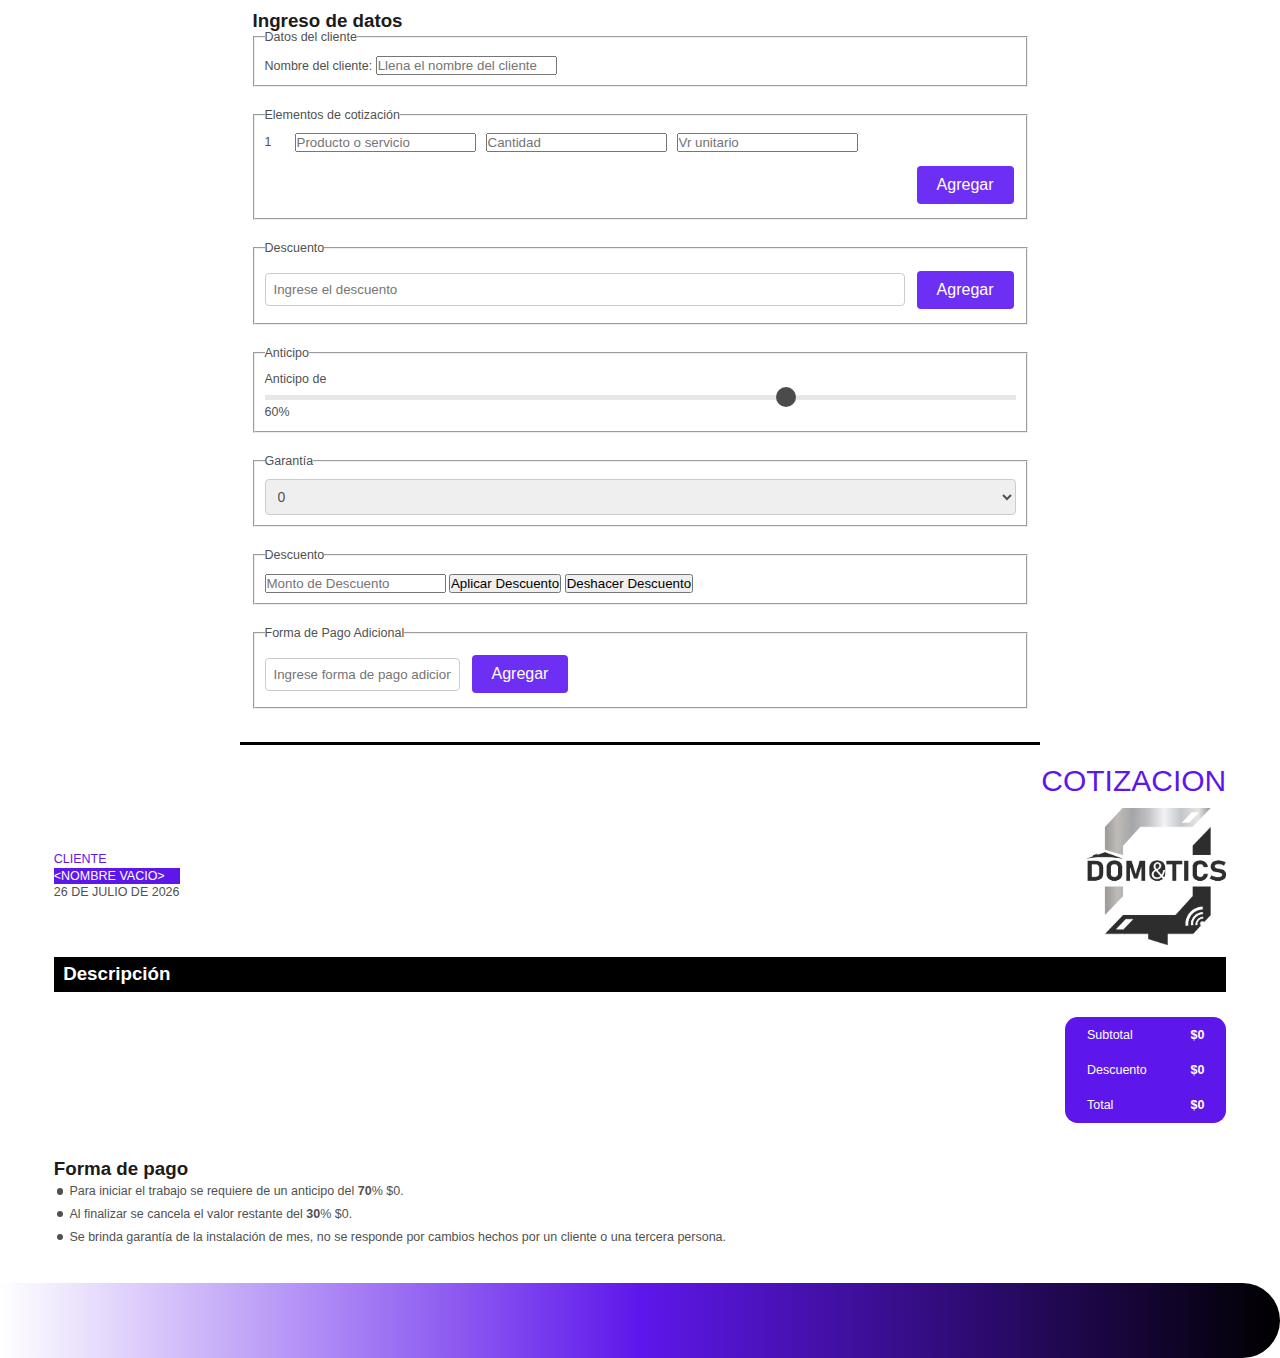
==== commit 338066d8: "cotizacion completada, se agregaron: tabla de productos, mejoras del interfaz" ====
--- a/index.html
+++ b/index.html
@@ -1,114 +1,168 @@
-<!DOCTYPE html>
-<html lang="es">
-
-<head>
-	<meta charset="UTF-8">
-	<meta name="viewport" content="width=device-width, initial-scale=1.0">
-	<title>Cotizacion</title>
-	<link rel="stylesheet" href="estilo.css" media="screen">
-	<link href="estilo.css" media="print" rel="stylesheet" />
-	<script src="cotizacion.js"></script>
-</head>
-
-<body>
-	<section id="data-input">
-		<h2>Ingreso de datos</h2>
-		<form>
-			<fieldset>
-				<legend>Datos del cliente</legend>
-				<label for="input-nombre-cliente">
-					<span>Nombre del cliente:</span>
-					<input type="text" name="nombre-cliente" id="input-nombre-cliente"
-						placeholder="Llena el nombre del cliente">
-				</label>
-			</fieldset>
-			<fieldset>
-				<legend>Elementos de cotización</legend>
-				<input type="text">
-			</fieldset>
-			<fieldset oninput="x.value=parseInt(a.value)">
-				<legend>Anticipo</legend>
-				Anticipo de <input type="range" min="0" max="100" step="10" value="70" id="a">
-				<output name="x" for="a">60</output>%
-			</fieldset>
-		</form>
-	</section>
-	<main>
-		<header id="cabezote-principal">
-			<h1>Cotizacion</h1>
-			<div id="Cliente">
-				<p>
-					<span>Cliente</span>
-					<span id="nombre-cliente"></span>
-					<span id="fecha-cotizacion"></span>
-				</p>
-			</div>
-			<img src="logo.jpg" alt="logo" width="120" />
-		</header>
-		<section id="desc">
-			<header>
-				<h2>Descripción</h2>
-			</header>
-			<article>
-				<table id="item-desc">
-					<tr class="linea">
-						<td class="item-desc__text">Dvr, disco duro y camaras de seguridad x5.</td>
-						<td class="item-desc__price">$ 120.000</td>
-					</tr>
-					<tr class="linea">
-						<td class="item-desc__text">Cable utp, fuentes de poder y video balun</td>
-						<td class="item-desc__price">$ 1.200.000</td>
-					</tr>
-					<tr class="linea">
-						<td class="item-desc__text">Materiales a necesitar "cajas de paso,tornillos chasos, tuvo
-							mt,etc".
-						</td>
-						<td class="item-desc__price">$150.000</td>
-					</tr>
-					<tr class="linea">
-						<td class="item-desc__text">Mano de obra</td>
-						<td class="item-desc__price">$300.000</td>
-					</tr>
-				</table>
-			</article>
-			<article id="wrapper-total-descu">
-				<div class="contenedor-borde">
-					<table id="total-descu">
-						<tr class="linea">
-							<td class="total-desc__texto">Subtotal</td>
-							<td class="total-desc__price">$0</td>
-						</tr>
-						<tr class="linea">
-							<td class="total-desc__texto">Descuento</td>
-							<td class="total-desc__price">$0</td>
-						</tr>
-						<tr class="linea">
-							<td class="total-desc__texto">Total</td>
-							<td class="total-desc__price">$1.360.000</td>
-						</tr>
-					</table>
-				</div>
-			</article>
-		</section>
-		<section id="formaDePago">
-			<header>
-				<h2>Forma de pago</h2>
-			</header>
-			<ul>
-				<li class="inicioPago">
-					Para iniciar el trabajo se requiere de un anticipo del <strong>60%</strong> <span>$810.000</span>.
-				</li>
-				<li>
-					Al finalizar se cancela el valor restante del <strong>40%</strong> <span>$550.000</span>.
-				</li>
-				<li>Se brinda garantía de la instalación por un mes, no se responde por cambios hechos por un cliente
-					o una tercera persona.</li>
-			</ul>
-		</section>
-	</main>
-	<footer>
-		<div class="contenedor-borde"></div>
-	</footer>
-</body>
-
+<!DOCTYPE html>
+<html lang="es">
+
+<head>
+	<meta charset="UTF-8">
+	<meta name="viewport" content="width=device-width, initial-scale=1.0">
+	<title>Cotizacion</title>
+	<link rel="stylesheet" href="estilo.css" media="screen">
+	<link href="estilo.css" media="print" rel="stylesheet" />
+	<script src="cotizacion.js"></script>
+</head>
+
+<body>
+	<section id="data-input">
+		<h2>Ingreso de datos</h2>
+		<form>
+			<template id="template-desc-el">
+				<div>
+					<input type="text" name="productos-servicios" data-arreglo="" placeholder="Producto o servicio">
+					<input type="number" min="1" name="cantidad" placeholder="Cantidad">
+					<input type="number" name="valor-unitario" placeholder="Vr unitario">
+				</div>
+			</template>
+			<fieldset>
+				<legend>Datos del cliente</legend>
+				<label for="input-nombre-cliente">
+					<span>Nombre del cliente:</span>
+					<input type="text" name="nombre-cliente" id="input-nombre-cliente"
+						placeholder="Llena el nombre del cliente">
+				</label>
+			</fieldset>
+			<fieldset>
+				<legend>Elementos de cotización</legend>
+				<div id="listadoProductos-servicios">
+					<div id="item-1">
+						<p>1</p>
+						<input type="text" name="productos-servicios" data-arreglo="" placeholder="Producto o servicio">
+						<input type="number" min="1" name="cantidad" placeholder="Cantidad">
+						<input type="number" name="valor-unitario" placeholder="Vr unitario">
+					</div>
+				</div>
+				<div class="button-container">
+					<button type="button" class="btn-primary" onclick="addTemplate()">Agregar</button>
+				</div>
+			</fieldset>
+			<!-- Add these fields inside the form, before the anticipo fieldset -->
+			<fieldset>
+				<legend>Descuento</legend>
+				<div class="input-group">
+					<input type="number" id="input-descuento" placeholder="Ingrese el descuento">
+					<button type="button" class="btn-primary" onclick="agregarDescuento()">Agregar</button>
+				</div>
+			</fieldset>
+
+			<fieldset oninput="x.value=parseInt(a.value)">
+				<legend>Anticipo</legend>
+				Anticipo de <input type="range" min="0" max="100" step="10" value="70" id="a" class="range-black">
+				<output name="x" for="a">60</output>%
+			</fieldset>
+
+			<fieldset>
+				<legend>Garantía</legend>
+				<select id="meses-garantia" class="select-meses">
+					<option value="1">0</option>
+					<option value="1">1 mes</option>
+					<option value="2">2 meses</option>
+					<option value="3">3 meses</option>
+					<option value="4">4 meses</option>
+					<option value="5">5 meses</option>
+					<option value="6">6 meses</option>
+					<option value="7">7 meses</option>
+					<option value="8">8 meses</option>
+					<option value="9">9 meses</option>
+					<option value="10">10 meses</option>
+					<option value="11">11 meses</option>
+					<option value="12">12 meses</option>
+				</select>
+			</fieldset>
+			<fieldset>
+				<legend>Descuento</legend>
+
+				<div class="descuento-container">
+					<input type="number" id="input-descuento" placeholder="Monto de Descuento">
+					<button onclick="agregarDescuento()">Aplicar Descuento</button>
+					<button onclick="deshacerDescuento()">Deshacer Descuento</button>
+				</div>
+			</fieldset>
+			<fieldset>
+				<legend>Forma de Pago Adicional</legend>
+				<div class="input-group">
+					<input type="text" id="input-forma-pago" placeholder="Ingrese forma de pago adicional">
+					<button type="button" class="btn-primary" onclick="agregarFormaPago()">Agregar</button>
+				</div>
+			</fieldset>
+
+		</form>
+	</section>
+	<main>
+		<header id="cabezote-principal">
+			<h1>Cotizacion</h1>
+			<div id="Cliente">
+				<p>
+					<span>Cliente</span>
+					<span id="nombre-cliente"></span>
+					<span id="fecha-cotizacion"></span>
+				</p>
+			</div>
+			<img src="logo.jpg" alt="logo" width="120" />
+		</header>
+		<section id="desc">
+			<header>
+				<h2>Descripción</h2>
+			</header>
+			<article>
+				<table id="item-desc">
+					<tr class="linea">
+						<td class="item-desc__text"></td>
+						<td class="item-desc__price">$</td>
+					</tr>
+					<tr class="linea">
+						<td class="item-desc__text"></td>
+						<td class="item-desc__price">$0</td>
+					</tr>
+				</table>
+			</article>
+			<article id="wrapper-total-descu">
+				<div class="contenedor-borde">
+					<table id="total-descu">
+						<tr class="linea">
+							<td class="total-desc__texto">Subtotal</td>
+							<td class="total-desc__price">$0</td>
+						</tr>
+						<tr class="linea">
+							<td class="total-desc__texto">Descuento</td>
+							<td class="total-desc__price">$0</td>
+						</tr>
+						<tr class="linea">
+							<td class="total-desc__texto">Total</td>
+							<td class="total-desc__price">$0</td>
+						</tr>
+					</table>
+				</div>
+			</article>
+		</section>
+		<section id="formaDePago">
+			<header>
+				<h2>Forma de pago</h2>
+			</header>
+			<ul>
+				<li class="inicioPago">
+					Para iniciar el trabajo se requiere de un anticipo del <strong id="anticipo"></strong>%
+					<span>$0</span>.
+				</li>
+				<li>
+					Al finalizar se cancela el valor restante del <strong id="cancelar"></strong>%
+					<span>$0</span>.
+				</li>
+				<li>Se brinda garantía de la instalación de mes, no se responde por cambios hechos por un cliente
+					o una tercera persona.</li>
+			</ul>
+		</section>
+	</main>
+	<footer>
+		<div class="contenedor-borde"></div>
+	</footer>
+</body>
+
 </html>--- a/estilo.css
+++ b/estilo.css
@@ -8,8 +8,6 @@
 }
 
 /*elementos globales o comunes*/
-
-
 html {
 	font-size: 62.5%;
 	font-family: sans-serif;
@@ -38,7 +36,6 @@
 	font-size: 1.5em;
 }
 
-
 /**********************
  elementos especificos
 ***************************/
@@ -74,15 +71,18 @@
 	width: 140px;
 }
 
-
-
-
 /*Main section descripcion*/
-
 #data-input {
 	border-bottom: solid .25em #000;
 	margin-bottom: 2em;
 	padding: 1em;
+	max-width: 800px;
+	margin-left: auto;
+	margin-right: auto;
+}
+
+#a {
+	color: var(--black);
 }
 
 main {
@@ -107,7 +107,6 @@
 #item-desc .linea {
 	border-bottom: solid .125em var(--text);
 	height: calc(2*var(--line-height));
-
 }
 
 #item-desc .linea:nth-child(even) {
@@ -139,10 +138,6 @@
 	text-align: right;
 }
 
-/*
-#total-descu .linea td.total-desc__texto,
-#total-descu .linea td.total-desc__price
-*/
 #total-descu [class^="total-desc__"] {
 	background-color: var(--morado);
 	color: white;
@@ -154,12 +149,8 @@
 	padding-left: 1.75em;
 }
 
-
-
 /*main section forma de pago*/
-
 #formaDePago {
-	/* colcoarle borde inferiorA*/
 	margin-top: 3em;
 }
 
@@ -181,7 +172,6 @@
 	left: 0.25em;
 	top: 0.65em;
 	width: 0.5em;
-
 	position: absolute;
 	height: 0.5em;
 	transform: translate(0, -50%);
@@ -195,8 +185,6 @@
 #wrapper-total-descu .contenedor-borde {
 	border-radius: 1em;
 }
-
-
 
 /* footer - pie de pagina */
 footer {
@@ -212,9 +200,147 @@
 	margin-top: 3em;
 }
 
-@media print {
-	#data-input {
-		display: none;
+/* Estilo para el input de anticipo */
+.range-black {
+	-webkit-appearance: none;
+	width: 100%;
+	height: 5px;
+	background: #ddd;
+	outline: none;
+	opacity: 0.7;
+	-webkit-transition: .2s;
+	transition: opacity .2s;
+}
+
+.range-black::-webkit-slider-thumb {
+	-webkit-appearance: none;
+	appearance: none;
+	width: 20px;
+	height: 20px;
+	background: #000;
+	cursor: pointer;
+	border-radius: 50%;
+}
+
+.range-black::-moz-range-thumb {
+	width: 20px;
+	height: 20px;
+	background: #000;
+	cursor: pointer;
+	border-radius: 50%;
+}
+
+/* Estilos para los botones */
+.button-container {
+	display: flex;
+	justify-content: flex-end;
+	margin-top: 10px;
+}
+
+.btn-primary {
+	background-color: #6E2FF5;
+	color: white;
+	border: none;
+	padding: 10px 20px;
+	text-align: center;
+	text-decoration: none;
+	display: inline-block;
+	font-size: 16px;
+	margin: 4px 2px;
+	cursor: pointer;
+	border-radius: 4px;
+}
+
+.btn-delete {
+	background-color: #ff4444;
+	color: white;
+	border: none;
+	padding: 5px 10px;
+	text-align: center;
+	text-decoration: none;
+	display: inline-block;
+	font-size: 14px;
+	margin: 4px 2px;
+	cursor: pointer;
+	border-radius: 4px;
+}
+
+/* Alineación de los elementos de cotización */
+#listadoProductos-servicios>div {
+	display: flex;
+	align-items: center;
+	margin-bottom: 10px;
+}
+
+#listadoProductos-servicios>div>* {
+	margin-right: 10px;
+}
+
+#listadoProductos-servicios>div>p {
+	min-width: 20px;
+}
+
+/* Adjust fieldset styles for better spacing */
+fieldset {
+	margin-bottom: 20px;
+	padding: 10px;
+}
+
+/* Style the anticipo fieldset */
+fieldset:last-of-type {
+	display: flex;
+	align-items: center;
+	gap: 10px;
+}
+
+fieldset:last-of-type input[type="range"] {
+	flex-grow: 1;
+}
+
+/* Add these styles to your existing CSS */
+.input-group {
+	display: flex;
+	gap: 10px;
+	align-items: center;
+}
+
+.input-group input {
+	flex: 1;
+	padding: 8px;
+	border: 1px solid #ccc;
+	border-radius: 4px;
+}
+
+.select-meses {
+	width: 100%;
+	padding: 8px;
+	border: 1px solid #ccc;
+	border-radius: 4px;
+	font-size: 1.4rem;
+	color: var(--text);
+}
+
+.forma-pago-adicional {
+	margin-top: 10px;
+	padding-left: 1.25em;
+	position: relative;
+}
+
+.forma-pago-adicional::before {
+	background-color: var(--text);
+	border-radius: 100%;
+	content: " ";
+	display: block;
+	left: 0.25em;
+	top: 0.65em;
+	width: 0.5em;
+	position: absolute;
+	height: 0.5em;
+	transform: translate(0, -50%);
+
+	@media print {
+		#data-input {
+			display: none;
+		}
 	}
-
 }--- a/estilo.css
+++ b/estilo.css
@@ -8,8 +8,6 @@
 }
 
 /*elementos globales o comunes*/
-
-
 html {
 	font-size: 62.5%;
 	font-family: sans-serif;
@@ -38,7 +36,6 @@
 	font-size: 1.5em;
 }
 
-
 /**********************
  elementos especificos
 ***************************/
@@ -74,15 +71,18 @@
 	width: 140px;
 }
 
-
-
-
 /*Main section descripcion*/
-
 #data-input {
 	border-bottom: solid .25em #000;
 	margin-bottom: 2em;
 	padding: 1em;
+	max-width: 800px;
+	margin-left: auto;
+	margin-right: auto;
+}
+
+#a {
+	color: var(--black);
 }
 
 main {
@@ -107,7 +107,6 @@
 #item-desc .linea {
 	border-bottom: solid .125em var(--text);
 	height: calc(2*var(--line-height));
-
 }
 
 #item-desc .linea:nth-child(even) {
@@ -139,10 +138,6 @@
 	text-align: right;
 }
 
-/*
-#total-descu .linea td.total-desc__texto,
-#total-descu .linea td.total-desc__price
-*/
 #total-descu [class^="total-desc__"] {
 	background-color: var(--morado);
 	color: white;
@@ -154,12 +149,8 @@
 	padding-left: 1.75em;
 }
 
-
-
 /*main section forma de pago*/
-
 #formaDePago {
-	/* colcoarle borde inferiorA*/
 	margin-top: 3em;
 }
 
@@ -181,7 +172,6 @@
 	left: 0.25em;
 	top: 0.65em;
 	width: 0.5em;
-
 	position: absolute;
 	height: 0.5em;
 	transform: translate(0, -50%);
@@ -195,8 +185,6 @@
 #wrapper-total-descu .contenedor-borde {
 	border-radius: 1em;
 }
-
-
 
 /* footer - pie de pagina */
 footer {
@@ -212,9 +200,147 @@
 	margin-top: 3em;
 }
 
-@media print {
-	#data-input {
-		display: none;
+/* Estilo para el input de anticipo */
+.range-black {
+	-webkit-appearance: none;
+	width: 100%;
+	height: 5px;
+	background: #ddd;
+	outline: none;
+	opacity: 0.7;
+	-webkit-transition: .2s;
+	transition: opacity .2s;
+}
+
+.range-black::-webkit-slider-thumb {
+	-webkit-appearance: none;
+	appearance: none;
+	width: 20px;
+	height: 20px;
+	background: #000;
+	cursor: pointer;
+	border-radius: 50%;
+}
+
+.range-black::-moz-range-thumb {
+	width: 20px;
+	height: 20px;
+	background: #000;
+	cursor: pointer;
+	border-radius: 50%;
+}
+
+/* Estilos para los botones */
+.button-container {
+	display: flex;
+	justify-content: flex-end;
+	margin-top: 10px;
+}
+
+.btn-primary {
+	background-color: #6E2FF5;
+	color: white;
+	border: none;
+	padding: 10px 20px;
+	text-align: center;
+	text-decoration: none;
+	display: inline-block;
+	font-size: 16px;
+	margin: 4px 2px;
+	cursor: pointer;
+	border-radius: 4px;
+}
+
+.btn-delete {
+	background-color: #ff4444;
+	color: white;
+	border: none;
+	padding: 5px 10px;
+	text-align: center;
+	text-decoration: none;
+	display: inline-block;
+	font-size: 14px;
+	margin: 4px 2px;
+	cursor: pointer;
+	border-radius: 4px;
+}
+
+/* Alineación de los elementos de cotización */
+#listadoProductos-servicios>div {
+	display: flex;
+	align-items: center;
+	margin-bottom: 10px;
+}
+
+#listadoProductos-servicios>div>* {
+	margin-right: 10px;
+}
+
+#listadoProductos-servicios>div>p {
+	min-width: 20px;
+}
+
+/* Adjust fieldset styles for better spacing */
+fieldset {
+	margin-bottom: 20px;
+	padding: 10px;
+}
+
+/* Style the anticipo fieldset */
+fieldset:last-of-type {
+	display: flex;
+	align-items: center;
+	gap: 10px;
+}
+
+fieldset:last-of-type input[type="range"] {
+	flex-grow: 1;
+}
+
+/* Add these styles to your existing CSS */
+.input-group {
+	display: flex;
+	gap: 10px;
+	align-items: center;
+}
+
+.input-group input {
+	flex: 1;
+	padding: 8px;
+	border: 1px solid #ccc;
+	border-radius: 4px;
+}
+
+.select-meses {
+	width: 100%;
+	padding: 8px;
+	border: 1px solid #ccc;
+	border-radius: 4px;
+	font-size: 1.4rem;
+	color: var(--text);
+}
+
+.forma-pago-adicional {
+	margin-top: 10px;
+	padding-left: 1.25em;
+	position: relative;
+}
+
+.forma-pago-adicional::before {
+	background-color: var(--text);
+	border-radius: 100%;
+	content: " ";
+	display: block;
+	left: 0.25em;
+	top: 0.65em;
+	width: 0.5em;
+	position: absolute;
+	height: 0.5em;
+	transform: translate(0, -50%);
+
+	@media print {
+		#data-input {
+			display: none;
+		}
 	}
-
 }